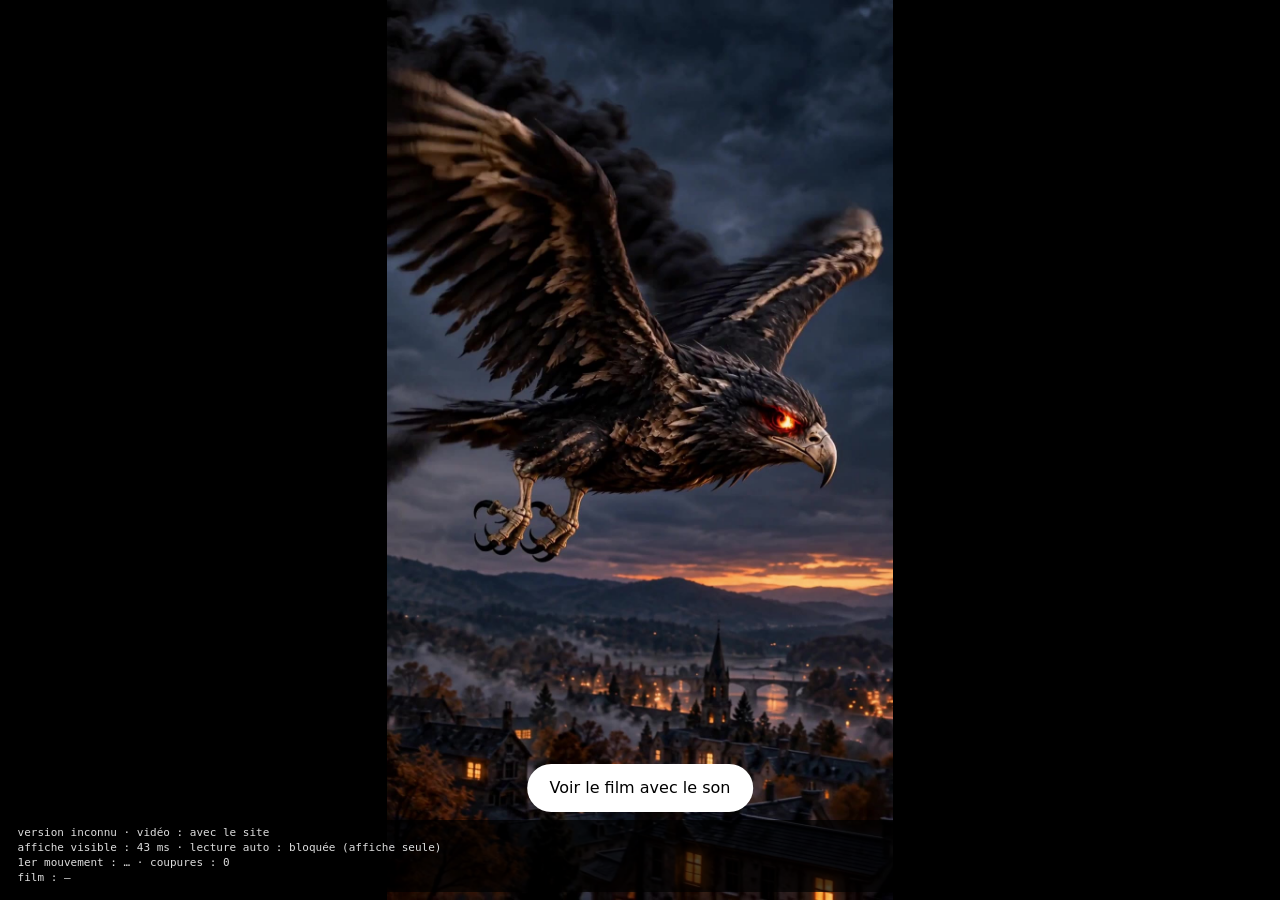
==== public/index.html @ ee0a1db8 "Essai T1 : page vidéo (affiche, boucle muette, film à la demande) servie par Cloudflare Co-Authored-" ====
<!DOCTYPE html>
<html lang="fr">
<head>
  <meta charset="utf-8">
  <meta name="viewport" content="width=device-width, initial-scale=1, viewport-fit=cover">
  <meta name="robots" content="noindex, nofollow">
  <title>Essai T1 — vidéo (page factice)</title>
  <link rel="icon" href="data:,">
  <link rel="preload" as="image" href="media/hal01-affiche-v1.jpg">
  <style>
    html, body { margin: 0; height: 100%; background: #000; color: #ddd; }
    body { display: flex; align-items: center; justify-content: center; font: 14px/1.4 -apple-system, system-ui, sans-serif; }
    video { display: block; width: 100%; height: 100svh; object-fit: contain; background: #000; }
    #voir { position: fixed; left: 50%; bottom: calc(5.5rem + env(safe-area-inset-bottom)); transform: translateX(-50%);
            padding: .8rem 1.4rem; white-space: nowrap; font: inherit; font-size: 16px; color: #000; background: #fff; border: 0; border-radius: 2rem; }
    #voir:focus-visible { outline: 3px solid #4af; outline-offset: 3px; }
    #mesures { position: fixed; left: .5rem; right: .5rem; bottom: calc(.5rem + env(safe-area-inset-bottom)); margin: 0; padding: .4rem .6rem;
               font: 11px/1.35 ui-monospace, Menlo, monospace; background: rgba(0,0,0,.7); border-radius: .4rem; white-space: pre-wrap; }
  </style>
</head>
<body>
  <video id="v" poster="media/hal01-affiche-v1.jpg" src="media/hal01-boucle-v1.mp4"
         autoplay muted loop playsinline preload="auto" aria-label="Boucle muette du film HAL01"></video>
  <button id="voir" type="button">Voir le film avec le son</button>
  <pre id="mesures" aria-live="polite">Mesures…</pre>

  <script>
    // Instruments de l'essai T1 : ce panneau n'existe que pour le test.
    const t0 = performance.now(), v = document.getElementById('v'), out = document.getElementById('mesures');
    const m = { version: '…', hebergement: 'avec le site', affiche: null, auto: 'en attente', mouvement: null,
                coupures: 0, film: '—', filmDemarre: null };
    const ms = x => x == null ? '…' : Math.round(x) + ' ms';
    const show = () => out.textContent =
      `version ${m.version} · vidéo : ${m.hebergement}\n` +
      `affiche visible : ${ms(m.affiche)} · lecture auto : ${m.auto}\n` +
      `1er mouvement : ${ms(m.mouvement)} · coupures : ${m.coupures}\n` +
      `film : ${m.film}${m.filmDemarre != null ? ' en ' + ms(m.filmDemarre) : ''}`;

    fetch('version.txt', { cache: 'no-store' }).then(r => r.ok ? r.text() : 'inconnue')
      .then(t => { m.version = t.trim().slice(0, 7) || 'inconnue'; show(); }).catch(() => { m.version = 'inconnue'; show(); });

    const img = new Image();
    img.onload = () => { m.affiche = performance.now() - t0; show(); };
    img.src = v.getAttribute('poster');

    let demarre = false;
    const premierMouvement = () => { if (!demarre) { demarre = true; m.mouvement = performance.now() - t0; m.auto = 'oui'; show(); } };
    if ('requestVideoFrameCallback' in v) v.requestVideoFrameCallback(premierMouvement);
    else v.addEventListener('playing', premierMouvement, { once: true });
    v.addEventListener('waiting', () => { if (demarre && m.film !== 'chargement') { m.coupures++; show(); } });
    const p = v.play(); if (p) p.catch(() => { m.auto = 'bloquée (affiche seule)'; show(); });
    setTimeout(() => { if (!demarre && m.auto === 'en attente') { m.auto = 'pas démarrée après 5 s'; show(); } }, 5000);

    document.getElementById('voir').addEventListener('click', () => {
      const t1 = performance.now();
      m.film = 'chargement'; show();
      v.loop = false; v.muted = false; v.controls = true;
      v.src = 'media/hal01-film-v1.mp4';
      v.addEventListener('playing', () => { m.film = 'lu'; m.filmDemarre = performance.now() - t1; show(); }, { once: true });
      v.play().catch(e => { m.film = 'erreur : ' + e.name; show(); });
      document.getElementById('voir').hidden = true;
    });
    show();
  </script>
</body>
</html>
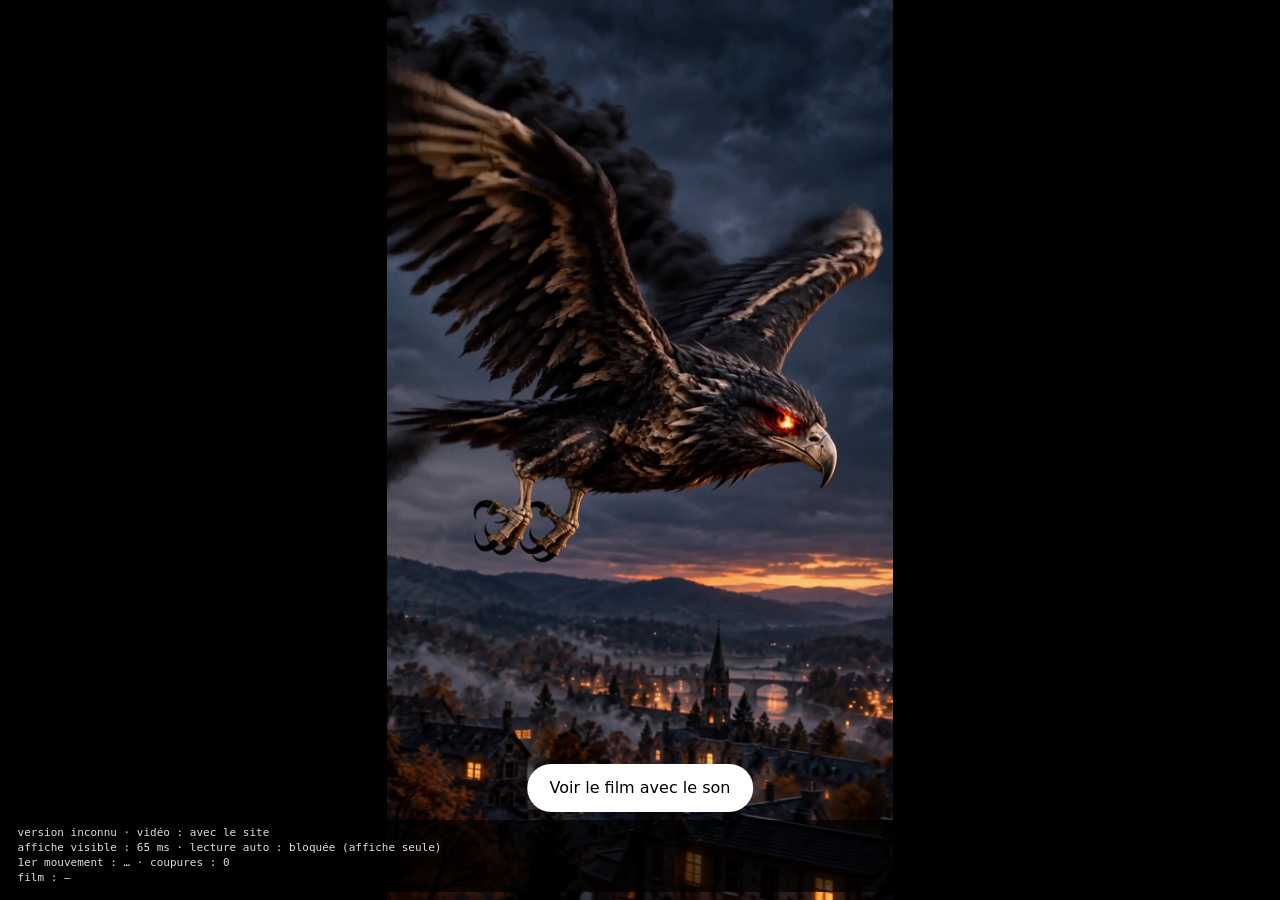
==== commit 5df115f0: "Essai : la page affiche aussi la branche de l'aperçu Co-Authored-By: Claude Opus 5.5 <noreply@anthro" ====
--- a/public/index.html
+++ b/public/index.html
@@ -37,7 +37,7 @@
       `film : ${m.film}${m.filmDemarre != null ? ' en ' + ms(m.filmDemarre) : ''}`;
 
     fetch('version.txt', { cache: 'no-store' }).then(r => r.ok ? r.text() : 'inconnue')
-      .then(t => { m.version = t.trim().slice(0, 7) || 'inconnue'; show(); }).catch(() => { m.version = 'inconnue'; show(); });
+      .then(t => { const [s, b] = t.trim().split(/\s+/); m.version = (s || 'inconnue').slice(0, 7) + (b ? ' · ' + b : ''); show(); }).catch(() => { m.version = 'inconnue'; show(); });
 
     const img = new Image();
     img.onload = () => { m.affiche = performance.now() - t0; show(); };
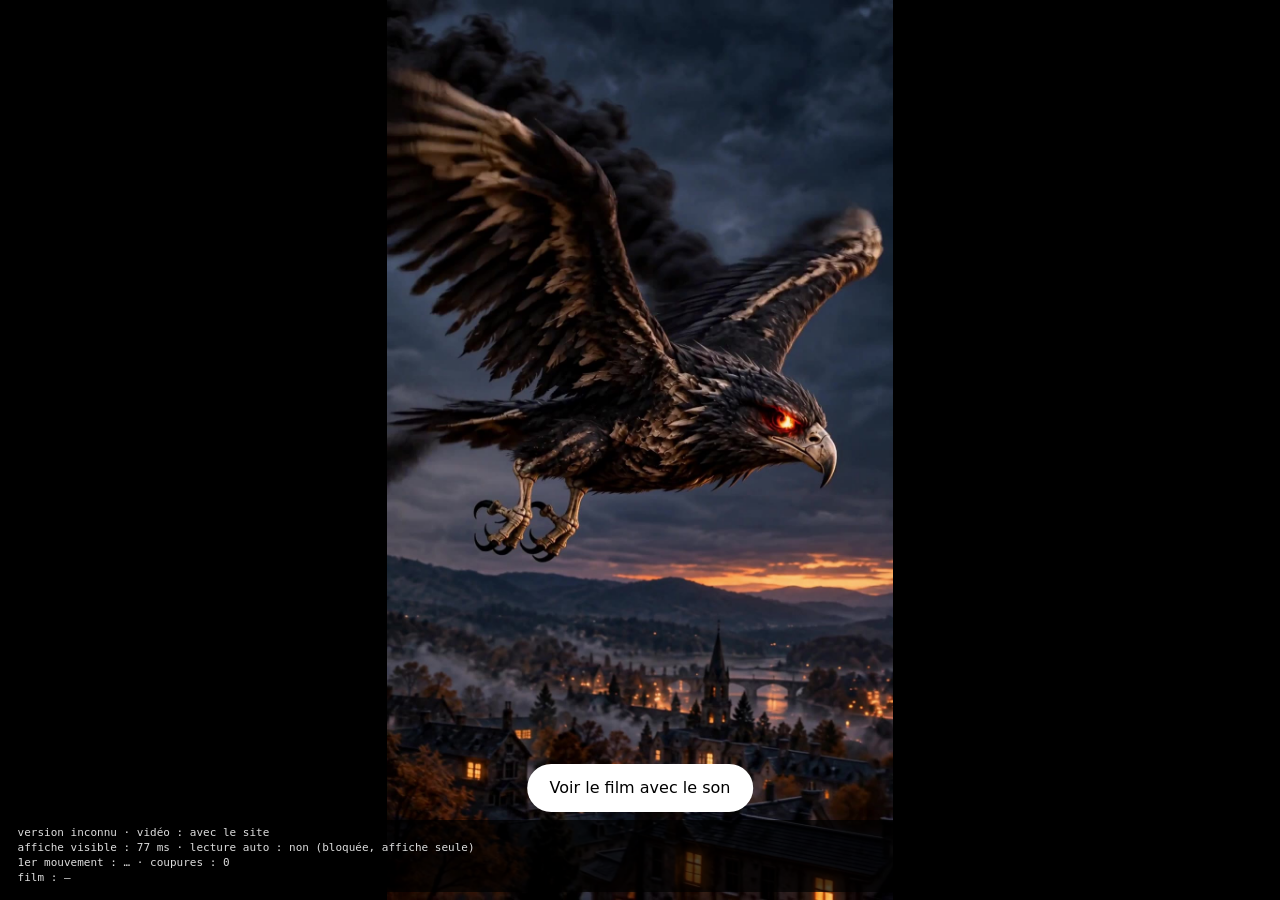
==== commit 89027c3e: "Essai : le panneau mesure la vraie lecture (pas la 1re image) et ignore le retour au début de la bou" ====
--- a/public/index.html
+++ b/public/index.html
@@ -43,13 +43,22 @@
     img.onload = () => { m.affiche = performance.now() - t0; show(); };
     img.src = v.getAttribute('poster');
 
-    let demarre = false;
-    const premierMouvement = () => { if (!demarre) { demarre = true; m.mouvement = performance.now() - t0; m.auto = 'oui'; show(); } };
-    if ('requestVideoFrameCallback' in v) v.requestVideoFrameCallback(premierMouvement);
-    else v.addEventListener('playing', premierMouvement, { once: true });
-    v.addEventListener('waiting', () => { if (demarre && m.film !== 'chargement') { m.coupures++; show(); } });
-    const p = v.play(); if (p) p.catch(() => { m.auto = 'bloquée (affiche seule)'; show(); });
-    setTimeout(() => { if (!demarre && m.auto === 'en attente') { m.auto = 'pas démarrée après 5 s'; show(); } }, 5000);
+    // Le 1er mouvement = la vidéo joue vraiment (événement « playing »), pas seulement une image affichée.
+    let demarre = false, touche = false;
+    addEventListener('pointerdown', () => { touche = true; }, { capture: true, once: true });
+    v.addEventListener('playing', () => {
+      if (demarre || m.film !== '—') return;
+      const marque = () => {
+        if (demarre) return;
+        demarre = true; m.mouvement = performance.now() - t0;
+        m.auto = touche ? 'non (démarrée au toucher)' : 'oui'; show();
+      };
+      if ('requestVideoFrameCallback' in v) v.requestVideoFrameCallback(marque); else marque();
+    });
+    // Une coupure = la lecture attend des données ; le retour au début de la boucle (seeking) n'en est pas une.
+    v.addEventListener('waiting', () => { if (demarre && !v.seeking && m.film !== 'chargement') { m.coupures++; show(); } });
+    const p = v.play(); if (p) p.catch(() => { if (!demarre) { m.auto = 'non (bloquée, affiche seule)'; show(); } });
+    setTimeout(() => { if (!demarre && m.auto === 'en attente') { m.auto = 'non (pas démarrée après 5 s)'; show(); } }, 5000);
 
     document.getElementById('voir').addEventListener('click', () => {
       const t1 = performance.now();
